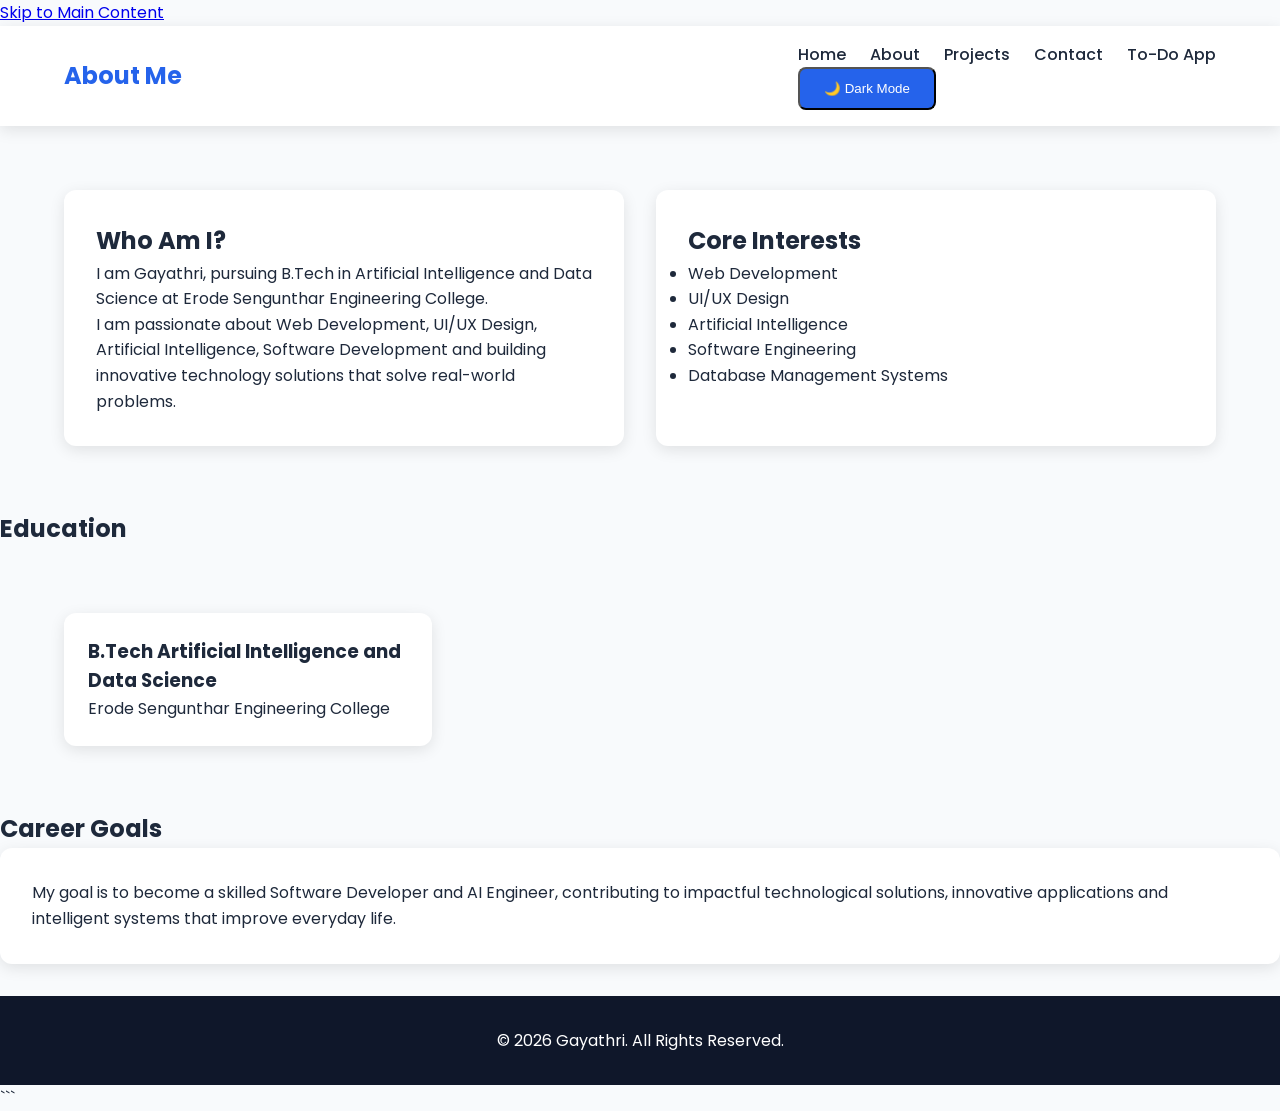
==== about.html @ 0a986d7a "Add files via upload js logic and state management" ====
<!DOCTYPE html>
<html lang="en">

<head>

    <meta charset="UTF-8">

    <meta name="viewport"
          content="width=device-width, initial-scale=1.0">

    <title>About | Gayathri Portfolio</title>

    <meta name="description"
          content="Learn more about Gayathri, an AI & Data Science student passionate about software development, web technologies and UI/UX design.">

    <meta name="robots"
          content="index, follow">

    <link rel="canonical"
          href="https://yourportfolio.com/about.html">

    <link rel="stylesheet"
          href="style.css">


</head>

<body>

    <!-- Skip Navigation -->

    <a href="#main-content"
       class="skip-link">

        Skip to Main Content

    </a>

    <!-- Header -->

    <header role="banner">

        <div class="header-container">

            <h1 class="logo">
                About Me
            </h1>

            <nav aria-label="Primary Navigation">

                <ul>

                    <li>
                        <a href="index.html">
                            Home
                        </a>
                    </li>

                    <li>
                        <a href="about.html"
                           aria-current="page">
                            About
                        </a>
                    </li>

                    <li>
                        <a href="projects.html">
                            Projects
                        </a>
                    </li>

                    <li>
                        <a href="contact.html">
                            Contact
                        </a>
                    </li>
                    <li><a href="todo.html">To-Do App</a></li>

                </ul>

                <button id="theme-toggle"
                        class="btn">

                    🌙 Dark Mode

                </button>

            </nav>

        </div>

    </header>

    <!-- Main Content -->

    <main id="main-content"
          aria-label="Main Content">

        <section class="about-container"
                 aria-labelledby="about-heading">

            <div class="about-text">

                <h2 id="about-heading">
                    Who Am I?
                </h2>

                <p>

                    I am Gayathri, pursuing B.Tech in
                    Artificial Intelligence and Data Science
                    at Erode Sengunthar Engineering College.

                </p>

                <p>

                    I am passionate about Web Development,
                    UI/UX Design, Artificial Intelligence,
                    Software Development and building
                    innovative technology solutions that
                    solve real-world problems.

                </p>

            </div>

            <div class="about-text">

                <h2>
                    Core Interests
                </h2>

                <ul>

                    <li>
                        Web Development
                    </li>

                    <li>
                        UI/UX Design
                    </li>

                    <li>
                        Artificial Intelligence
                    </li>

                    <li>
                        Software Engineering
                    </li>

                    <li>
                        Database Management Systems
                    </li>

                </ul>

            </div>

        </section>

        <!-- Education -->

        <section aria-labelledby="education-heading">

            <h2 id="education-heading">

                Education

            </h2>

            <div class="skills-grid">

                <article class="card">

                    <h3>

                        B.Tech Artificial Intelligence
                        and Data Science

                    </h3>

                    <p>

                        Erode Sengunthar Engineering College

                    </p>

                </article>

            </div>

        </section>

        <!-- Career Goals -->

        <section aria-labelledby="career-heading">

            <h2 id="career-heading">

                Career Goals

            </h2>

            <div class="about-text">

                <p>

                    My goal is to become a skilled Software
                    Developer and AI Engineer, contributing
                    to impactful technological solutions,
                    innovative applications and intelligent
                    systems that improve everyday life.

                </p>

            </div>

        </section>

    </main>

    <!-- Footer -->

    <footer>

        <p>

            &copy;
            <span id="year"></span>

            Gayathri.

            All Rights Reserved.

        </p>

    </footer>

    <script src="script.js"></script>

</body>

</html>
```
---- style.css ----
@import url('https://fonts.googleapis.com/css2?family=Poppins:wght@300;400;500;600;700&display=swap');

/* ==========================
   CSS VARIABLES
========================== */

:root {

    --bg-color: #f8fafc;
    --text-color: #1e293b;
    --card-color: #ffffff;
    --primary: #2563eb;
    --secondary: #0f172a;
    --shadow: 0 4px 15px rgba(0,0,0,0.1);

}

/* Dark Theme */

body.dark-mode {

    --bg-color: #0f172a;
    --text-color: #f8fafc;
    --card-color: #1e293b;
    --primary: #60a5fa;
    --secondary: #ffffff;
    --shadow: 0 4px 15px rgba(255,255,255,0.1);

}

/* ==========================
   RESET
========================== */

*{
    margin:0;
    padding:0;
    box-sizing:border-box;
}

html{
    scroll-behavior:smooth;
}

body{

    font-family:'Poppins',sans-serif;
    background:var(--bg-color);
    color:var(--text-color);
    transition:0.3s ease;
    line-height:1.6;

}

/* ==========================
   HEADER
========================== */

header{

    background:var(--card-color);
    box-shadow:var(--shadow);
    position:sticky;
    top:0;
    z-index:1000;

}

.header-container{

    display:flex;
    justify-content:space-between;
    align-items:center;
    padding:1rem 5%;

}

.logo{

    font-size:1.5rem;
    font-weight:700;
    color:var(--primary);

}

nav ul{

    list-style:none;
    display:flex;
    gap:1.5rem;

}

nav a{

    text-decoration:none;
    color:var(--text-color);
    font-weight:500;
    transition:0.3s;

}

nav a:hover{

    color:var(--primary);

}

/* ==========================
   HERO SECTION
========================== */

.hero{

    min-height:90vh;

    display:flex;
    flex-direction:column;

    justify-content:center;
    align-items:center;

    text-align:center;

    padding:2rem;

}

.hero img{

    width:180px;
    height:180px;

    border-radius:50%;

    object-fit:cover;

    margin-bottom:1rem;

    box-shadow:var(--shadow);

}

.hero h2{

    font-size:2rem;
    margin-bottom:1rem;

}

.hero p{

    max-width:700px;
    margin-bottom:1.5rem;

}

.btn{

    display:inline-block;

    background:var(--primary);

    color:white;

    padding:12px 24px;

    border-radius:8px;

    text-decoration:none;

    transition:0.3s;

}

.btn:hover{

    transform:translateY(-3px);

}

/* ==========================
   GRID LAYOUT
========================== */

.skills-grid{

    display:grid;

    grid-template-columns:1fr;

    gap:1.5rem;

    padding:4rem 5%;

}

.card{

    background:var(--card-color);

    padding:1.5rem;

    border-radius:12px;

    box-shadow:var(--shadow);

    transition:0.3s;

}

.card:hover{

    transform:translateY(-8px);

}

/* ==========================
   PROJECT GRID
========================== */

.projects-grid{

    display:grid;

    grid-template-columns:1fr;

    gap:2rem;

    padding:4rem 5%;

}

.project-card{

    background:var(--card-color);

    border-radius:12px;

    overflow:hidden;

    box-shadow:var(--shadow);

}

.project-card img{

    width:100%;
    height:220px;
    object-fit:cover;

}

.project-content{

    padding:1.5rem;

}

/* ==========================
   ABOUT SECTION
========================== */

.about-container{

    display:grid;

    grid-template-columns:1fr;

    gap:2rem;

    padding:4rem 5%;

}

.about-text{

    background:var(--card-color);

    padding:2rem;

    border-radius:12px;

    box-shadow:var(--shadow);

}

/* ==========================
   CONTACT FORM
========================== */

.contact-form{

    max-width:700px;

    margin:auto;

    background:var(--card-color);

    padding:2rem;

    border-radius:12px;

    box-shadow:var(--shadow);

}

.contact-form label{

    display:block;

    margin-top:1rem;

}

.contact-form input,
.contact-form textarea{

    width:100%;

    padding:12px;

    margin-top:8px;

    border:1px solid #ccc;

    border-radius:8px;

    font-family:inherit;

}

.contact-form button{

    margin-top:1rem;

    border:none;

    background:var(--primary);

    color:white;

    padding:12px 20px;

    border-radius:8px;

    cursor:pointer;

}

/* ==========================
   FOOTER
========================== */

footer{

    text-align:center;

    padding:2rem;

    margin-top:2rem;

    background:var(--secondary);

    color:white;

}

/* ==========================
   ACCESSIBILITY
========================== */

a:focus,
button:focus,
input:focus,
textarea:focus{

    outline:3px solid var(--primary);

    outline-offset:3px;

}

/* ==========================
   TABLET
========================== */

@media(min-width:768px){

    .hero h2{

        font-size:3rem;

    }

    .skills-grid{

        grid-template-columns:
        repeat(2,1fr);

    }

    .projects-grid{

        grid-template-columns:
        repeat(2,1fr);

    }

    .about-container{

        grid-template-columns:
        1fr 1fr;

    }

}

/* ==========================
   DESKTOP
========================== */

@media(min-width:1024px){

    .skills-grid{

        grid-template-columns:
        repeat(3,1fr);

    }

    .projects-grid{

        grid-template-columns:
        repeat(3,1fr);

    }

}

/* ==========================
   TODO APP
========================== */

.todo-container{

    max-width:800px;

    margin:40px auto;

    background:var(--card-color);

    padding:2rem;

    border-radius:12px;

    box-shadow:var(--shadow);

}

.input-section{

    display:flex;

    gap:10px;

    margin-bottom:20px;

}

.input-section input{

    flex:1;

    padding:12px;

    border:1px solid #ccc;

    border-radius:8px;

    font-family:inherit;

}

.filters{

    display:flex;

    justify-content:center;

    gap:10px;

    margin-bottom:20px;

    flex-wrap:wrap;

}

.filter-btn{

    padding:10px 20px;

    border:none;

    border-radius:8px;

    cursor:pointer;

    background:var(--card-color);

    color:var(--text-color);

    box-shadow:var(--shadow);

}

.filter-btn.active{

    background:var(--primary);

    color:white;

}

#taskList{

    list-style:none;

}

#taskList li{

    display:flex;

    justify-content:space-between;

    align-items:center;

    padding:15px;

    margin-bottom:10px;

    background:var(--bg-color);

    border-radius:8px;

    box-shadow:var(--shadow);

    flex-wrap:wrap;

    gap:10px;

}

.completed{

    text-decoration:line-through;

    opacity:0.6;

}

.actions{

    display:flex;

    gap:8px;

    flex-wrap:wrap;

}

.actions button{

    border:none;

    padding:8px 12px;

    border-radius:6px;

    cursor:pointer;

    background:var(--primary);

    color:white;

}

/* Mobile */

@media(max-width:768px){

    .input-section{

        flex-direction:column;

    }

    #taskList li{

        flex-direction:column;

        align-items:flex-start;

    }

}
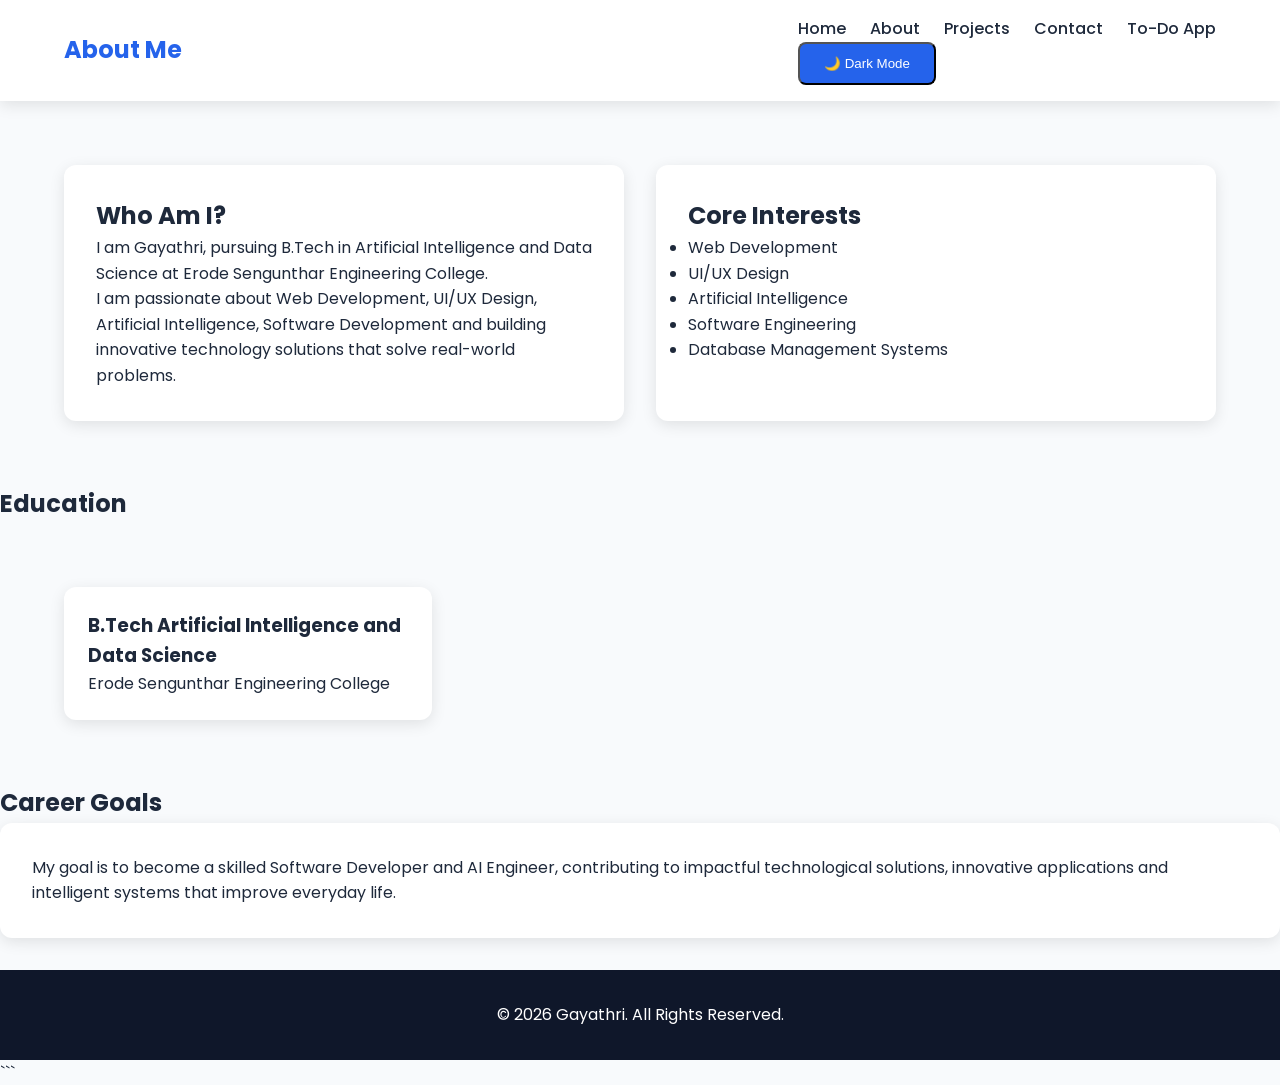
==== commit 014f001b: "Fix formatting and clean up about.html" ====
--- a/about.html
+++ b/about.html
@@ -28,14 +28,6 @@
 
 <body>
 
-    <!-- Skip Navigation -->
-
-    <a href="#main-content"
-       class="skip-link">
-
-        Skip to Main Content
-
-    </a>
 
     <!-- Header -->
 
